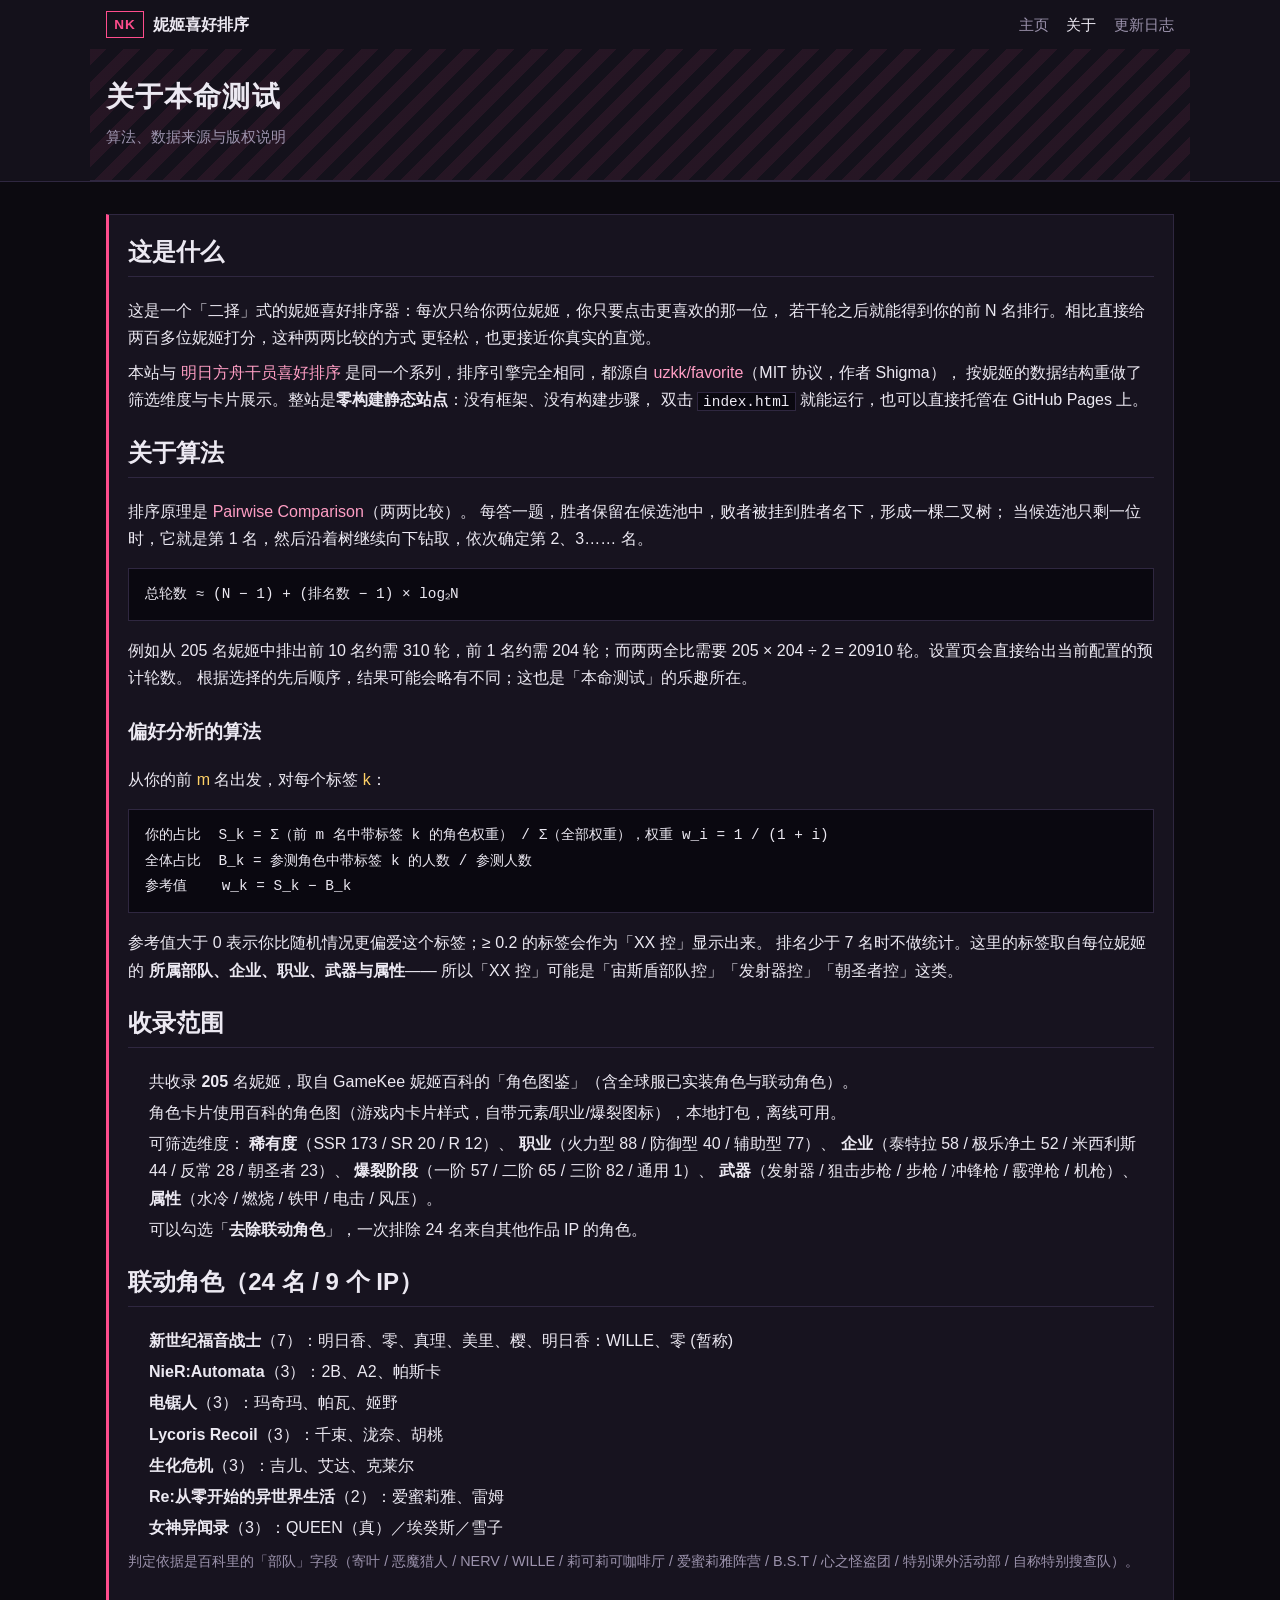
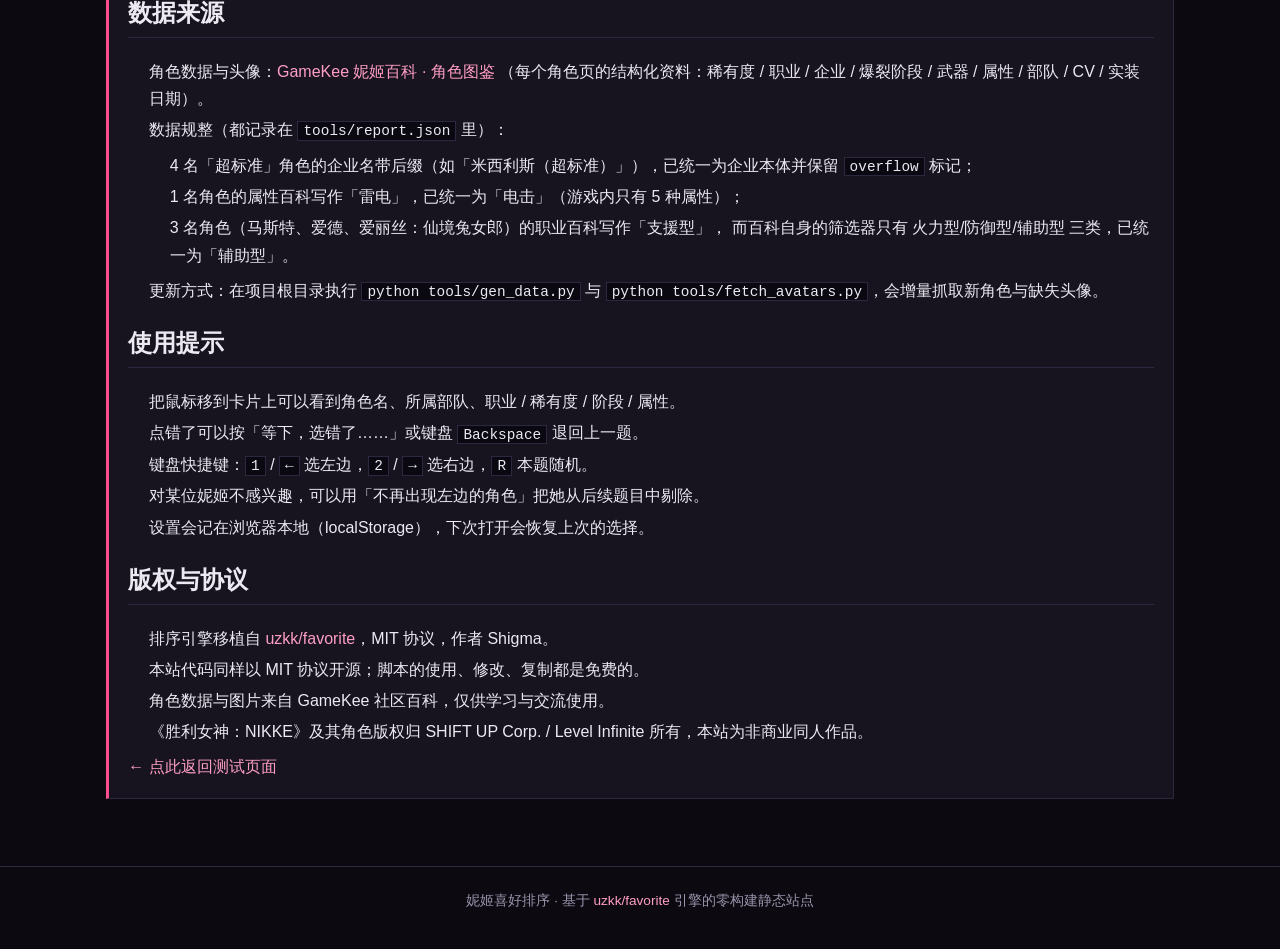
==== about.html @ b9ef57cb "feat: 胜利女神：NIKKE 妮姬喜好排序（复用明日方舟版排序引擎的零构建静态站点） - 收录 205 名妮姬（中文名/稀有度/职业/企业/爆裂阶段/武器/属性/部队/CV/实装日期），   角色" ====
<!DOCTYPE html>
<html lang="zh-CN">
<head>
<meta charset="utf-8">
<meta name="viewport" content="width=device-width,initial-scale=1">
<title>关于本命测试 | 胜利女神：NIKKE 妮姬喜好排序</title>
<meta name="description" content="妮姬喜好排序器的算法说明、数据来源与版权信息。">
<link rel="icon" href="assets/logo/favicon.png">
<link rel="stylesheet" href="css/style.css">
</head>
<body>
<header class="site-header">
  <nav class="navbar">
    <a class="brand" href="index.html"><span class="brand-mark">NK</span>妮姬喜好排序</a>
    <div class="nav-links">
      <a href="index.html">主页</a>
      <a href="about.html" class="active">关于</a>
      <a href="uplog.html">更新日志</a>
    </div>
  </nav>
  <div class="banner">
    <h1>关于本命测试</h1>
    <p class="sub">算法、数据来源与版权说明</p>
  </div>
</header>

<main class="container doc">
  <div class="section">
    <h2>这是什么</h2>
    <p>
      这是一个「二择」式的妮姬喜好排序器：每次只给你两位妮姬，你只要点击更喜欢的那一位，
      若干轮之后就能得到你的前 N 名排行。相比直接给两百多位妮姬打分，这种两两比较的方式
      更轻松，也更接近你真实的直觉。
    </p>
    <p>
      本站与 <a href="https://github.com/MRShrimpLee/arknrank" target="_blank" rel="noopener">明日方舟干员喜好排序</a>
      是同一个系列，排序引擎完全相同，都源自
      <a href="https://github.com/uzkk/favorite" target="_blank" rel="noopener">uzkk/favorite</a>（MIT 协议，作者 Shigma），
      按妮姬的数据结构重做了筛选维度与卡片展示。整站是<b>零构建静态站点</b>：没有框架、没有构建步骤，
      双击 <code>index.html</code> 就能运行，也可以直接托管在 GitHub Pages 上。
    </p>

    <h2>关于算法</h2>
    <p>
      排序原理是 <a href="https://en.wikipedia.org/wiki/Pairwise_comparison" target="_blank" rel="noopener">Pairwise Comparison</a>（两两比较）。
      每答一题，胜者保留在候选池中，败者被挂到胜者名下，形成一棵二叉树；
      当候选池只剩一位时，它就是第 1 名，然后沿着树继续向下钻取，依次确定第 2、3…… 名。
    </p>
    <pre><code>总轮数 ≈ (N − 1) + (排名数 − 1) × log₂N</code></pre>
    <p>
      例如从 205 名妮姬中排出前 10 名约需 310 轮，前 1 名约需 204 轮；而两两全比需要
      205 × 204 ÷ 2 = 20910 轮。设置页会直接给出当前配置的预计轮数。
      根据选择的先后顺序，结果可能会略有不同；这也是「本命测试」的乐趣所在。
    </p>

    <h3>偏好分析的算法</h3>
    <p>
      从你的前 <span class="formula">m</span> 名出发，对每个标签 <span class="formula">k</span>：
    </p>
    <pre><code>你的占比  S_k = Σ（前 m 名中带标签 k 的角色权重） / Σ（全部权重），权重 w_i = 1 / (1 + i)
全体占比  B_k = 参测角色中带标签 k 的人数 / 参测人数
参考值    w_k = S_k − B_k</code></pre>
    <p>
      参考值大于 0 表示你比随机情况更偏爱这个标签；≥ 0.2 的标签会作为「XX 控」显示出来。
      排名少于 7 名时不做统计。这里的标签取自每位妮姬的 <b>所属部队、企业、职业、武器与属性</b>——
      所以「XX 控」可能是「宙斯盾部队控」「发射器控」「朝圣者控」这类。
    </p>

    <h2>收录范围</h2>
    <ul>
      <li>共收录 <b id="total-ops">205</b> 名妮姬，取自 GameKee 妮姬百科的「角色图鉴」（含全球服已实装角色与联动角色）。</li>
      <li>角色卡片使用百科的角色图（游戏内卡片样式，自带元素/职业/爆裂图标），本地打包，离线可用。</li>
      <li>可筛选维度：
        <b>稀有度</b>（SSR 173 / SR 20 / R 12）、
        <b>职业</b>（火力型 88 / 防御型 40 / 辅助型 77）、
        <b>企业</b>（泰特拉 58 / 极乐净土 52 / 米西利斯 44 / 反常 28 / 朝圣者 23）、
        <b>爆裂阶段</b>（一阶 57 / 二阶 65 / 三阶 82 / 通用 1）、
        <b>武器</b>（发射器 / 狙击步枪 / 步枪 / 冲锋枪 / 霰弹枪 / 机枪）、
        <b>属性</b>（水冷 / 燃烧 / 铁甲 / 电击 / 风压）。</li>
      <li>可以勾选「<b>去除联动角色</b>」，一次排除 24 名来自其他作品 IP 的角色。</li>
    </ul>

    <h2>联动角色（24 名 / 9 个 IP）</h2>
    <ul>
      <li><b>新世纪福音战士</b>（7）：明日香、零、真理、美里、樱、明日香：WILLE、零 (暂称)</li>
      <li><b>NieR:Automata</b>（3）：2B、A2、帕斯卡</li>
      <li><b>电锯人</b>（3）：玛奇玛、帕瓦、姬野</li>
      <li><b>Lycoris Recoil</b>（3）：千束、泷奈、胡桃</li>
      <li><b>生化危机</b>（3）：吉儿、艾达、克莱尔</li>
      <li><b>Re:从零开始的异世界生活</b>（2）：爱蜜莉雅、雷姆</li>
      <li><b>女神异闻录</b>（3）：QUEEN（真）／埃癸斯／雪子</li>
    </ul>
    <p class="comment">判定依据是百科里的「部队」字段（寄叶 / 恶魔猎人 / NERV / WILLE / 莉可莉可咖啡厅 / 爱蜜莉雅阵营 / B.S.T / 心之怪盗团 / 特别课外活动部 / 自称特别搜查队）。</p>

    <h2>数据来源</h2>
    <ul>
      <li>角色数据与头像：<a href="https://www.gamekee.com/nikke/second/64599" target="_blank" rel="noopener">GameKee 妮姬百科 · 角色图鉴</a>
        （每个角色页的结构化资料：稀有度 / 职业 / 企业 / 爆裂阶段 / 武器 / 属性 / 部队 / CV / 实装日期）。</li>
      <li>数据规整（都记录在 <code>tools/report.json</code> 里）：
        <ul>
          <li>4 名「超标准」角色的企业名带后缀（如「米西利斯（超标准）」），已统一为企业本体并保留 <code>overflow</code> 标记；</li>
          <li>1 名角色的属性百科写作「雷电」，已统一为「电击」（游戏内只有 5 种属性）；</li>
          <li>3 名角色（马斯特、爱德、爱丽丝：仙境兔女郎）的职业百科写作「支援型」，
            而百科自身的筛选器只有 火力型/防御型/辅助型 三类，已统一为「辅助型」。</li>
        </ul>
      </li>
      <li>更新方式：在项目根目录执行 <code>python tools/gen_data.py</code> 与
        <code>python tools/fetch_avatars.py</code>，会增量抓取新角色与缺失头像。</li>
    </ul>

    <h2>使用提示</h2>
    <ul>
      <li>把鼠标移到卡片上可以看到角色名、所属部队、职业 / 稀有度 / 阶段 / 属性。</li>
      <li>点错了可以按「等下，选错了……」或键盘 <code>Backspace</code> 退回上一题。</li>
      <li>键盘快捷键：<code>1</code> / <code>←</code> 选左边，<code>2</code> / <code>→</code> 选右边，<code>R</code> 本题随机。</li>
      <li>对某位妮姬不感兴趣，可以用「不再出现左边的角色」把她从后续题目中剔除。</li>
      <li>设置会记在浏览器本地（localStorage），下次打开会恢复上次的选择。</li>
    </ul>

    <h2>版权与协议</h2>
    <ul>
      <li>排序引擎移植自 <a href="https://github.com/uzkk/favorite" target="_blank" rel="noopener">uzkk/favorite</a>，MIT 协议，作者 Shigma。</li>
      <li>本站代码同样以 MIT 协议开源；脚本的使用、修改、复制都是免费的。</li>
      <li>角色数据与图片来自 GameKee 社区百科，仅供学习与交流使用。</li>
      <li>《胜利女神：NIKKE》及其角色版权归 SHIFT UP Corp. / Level Infinite 所有，本站为非商业同人作品。</li>
    </ul>

    <p><a href="index.html">← 点此返回测试页面</a></p>
  </div>
</main>

<footer class="site-footer">
  <p>妮姬喜好排序 · 基于 <a href="https://github.com/uzkk/favorite" target="_blank" rel="noopener">uzkk/favorite</a> 引擎的零构建静态站点</p>
</footer>

<script src="js/data.js"></script>
<script>
  (function () {
    var el = document.getElementById('total-ops')
    if (el && window.AK_DATA && window.AK_DATA.meta) el.textContent = window.AK_DATA.meta.total
  })()
</script>
</body>
</html>
---- css/style.css ----
/*
 * 胜利女神：NIKKE 妮姬喜好排序 —— 样式
 * 深色 + 品红点缀的方舟/妮姬风格；卡片为竖版（游戏内角色卡片约 3:4）
 */

:root {
  --bg: #0c0a10;
  --bg-soft: #14111b;
  --panel: #17131f;
  --line: #2f2740;
  --text: #ece9f2;
  --text-dim: #9c93ad;
  --accent: #ff4d8d;
  --accent-soft: #ff9ec4;
  --gold: #ffd166;
  --cyan: #5fe1ff;
  --btn: #221b2e;
  --btn-hover: #2e2540;
  --warning: #6b2f47;
  --warning-hover: #8a3d5b;
}

* { box-sizing: border-box; }

html, body {
  margin: 0;
  padding: 0;
  background: var(--bg);
  color: var(--text);
  font-family: "Segoe UI", "Microsoft YaHei", "PingFang SC", "Hiragino Sans GB", sans-serif;
  font-size: 16px;
  line-height: 1.6;
}

a { color: var(--accent-soft); text-decoration: none; }
a:hover { text-decoration: underline; }

/* ---------------- 顶栏 ---------------- */
.site-header { border-bottom: 1px solid var(--line); background: var(--bg-soft); }

.navbar {
  max-width: 1100px;
  margin: 0 auto;
  padding: 0.7rem 1rem;
  display: flex;
  align-items: center;
  justify-content: space-between;
  flex-wrap: wrap;
  gap: 0.5rem;
}

.brand { display: flex; align-items: center; gap: 0.55rem; color: var(--text); font-weight: 600; }
.brand:hover { text-decoration: none; color: var(--accent); }
.brand-mark {
  display: inline-block;
  padding: 0.1rem 0.45rem;
  border: 1px solid var(--accent);
  color: var(--accent);
  font-size: 0.85rem;
  font-weight: 700;
  letter-spacing: 0.08em;
}

.nav-links { display: flex; gap: 1.1rem; font-size: 0.95rem; }
.nav-links a { color: var(--text-dim); }
.nav-links a.active, .nav-links a:hover { color: var(--text); text-decoration: none; }

.banner {
  max-width: 1100px;
  margin: 0 auto;
  padding: 1.6rem 1rem 1.9rem;
  background-image: repeating-linear-gradient(135deg, rgba(255, 77, 141, 0.08) 0 12px, transparent 12px 24px);
  border-bottom: 1px solid var(--line);
}
.banner h1 { margin: 0; font-size: 1.75rem; letter-spacing: 0.04em; }
.banner .sub { margin: 0.35rem 0 0; color: var(--text-dim); font-size: 0.95rem; }

/* ---------------- 主体 ---------------- */
main.container {
  max-width: 1100px;
  margin: 0 auto;
  padding: 2rem 1rem 3rem;
}

.site-footer {
  border-top: 1px solid var(--line);
  color: var(--text-dim);
  font-size: 0.85rem;
  text-align: center;
  padding: 1.2rem 1rem 2rem;
}
.site-footer p { margin: 0.2rem 0; }

h2, h3, h4 { font-weight: 600; }
.tac { text-align: center; }
.emphasize { color: var(--accent); font-weight: 600; }

/* ---------------- 分区 ---------------- */
.section {
  background: var(--panel);
  border: 1px solid var(--line);
  border-left: 3px solid var(--accent);
  padding: 1.1rem 1.2rem;
  margin-bottom: 1.2rem;
}
.section > :first-child { margin-top: 0 !important; }
.section > :last-child { margin-bottom: 0 !important; }
.section p, .section ul { margin: 0.5rem 0; line-height: 1.7; }
.section p.title { font-weight: 700; }
.section p.comment { color: var(--text-dim); font-size: 0.9rem; margin: 0.3rem 0; }
.section p.list { margin: 0; }
.section p.list > span { font-weight: 700; display: inline-block; margin: 0.4rem 0; }
.section hr { border: 0; border-top: 1px solid var(--line); margin: 0.8rem 0; }

.section ul { padding-inline-start: 1.2rem; }
.section li { list-style: none; }
ul.inline-list, .inline-list { display: inline-block; padding-inline-start: 0; margin: 0.2rem 0; }
.inline-list li.inline, li.inline { display: inline-block; }
li.medium { min-width: 8.2em; }
li.short { min-width: 5.2em; }
li.long { min-width: 13em; }

/* ---------------- 勾选框 / 单选框 ---------------- */
.checkbox, .radio {
  display: inline-flex;
  align-items: center;
  gap: 0.4rem;
  cursor: pointer;
  user-select: none;
  position: relative;
  padding: 0.1rem 0.3rem 0.1rem 0;
}
.checkbox input, .radio input { position: absolute; opacity: 0; width: 1px; height: 1px; }

.checkbox .box, .radio .box {
  width: 1.05em;
  height: 1.05em;
  border: 1px solid var(--line);
  background: #0a0810;
  display: inline-block;
  position: relative;
  flex: 0 0 auto;
  transition: background 0.15s, border-color 0.15s;
}
.radio .box { border-radius: 50%; }
.checkbox .box::after, .radio .box::after {
  content: "";
  position: absolute;
  inset: 0;
  opacity: 0;
  transition: opacity 0.15s;
}
.checkbox .box::after {
  border: solid var(--accent);
  border-width: 0 2px 2px 0;
  width: 0.3em;
  height: 0.58em;
  margin: 0.06em auto auto 0.3em;
  transform: rotate(42deg);
}
.radio .box::after { inset: 3px; border-radius: 50%; background: var(--accent); }
.checkbox.checked .box, .radio.checked .box { border-color: var(--accent); }
.checkbox.checked .box::after, .radio.checked .box::after { opacity: 1; }
.checkbox .label, .radio .label { white-space: nowrap; }
.checkbox .count {
  color: var(--text-dim);
  font-size: 0.78em;
  border: 1px solid var(--line);
  padding: 0 0.3em;
  margin-left: 0.15em;
}
.checkbox:hover .label, .radio:hover .label { color: var(--accent); }

/* ---------------- 按钮 ---------------- */
.button-container { width: 100%; max-width: 22em; margin: 1.6em auto 0; text-align: center; }
.button-container .btn { display: block; width: 100%; margin: 0.6rem 0; }

.btn {
  font: inherit;
  font-size: 0.95rem;
  color: var(--text);
  background: var(--btn);
  border: 1px solid var(--line);
  padding: 0.55rem 1rem;
  cursor: pointer;
  transition: background 0.15s, border-color 0.15s, color 0.15s;
}
.btn:hover:not(:disabled) { background: var(--btn-hover); border-color: var(--accent); }
.btn:disabled, .btn.disabled { opacity: 0.45; cursor: not-allowed; }
.btn.warning { background: var(--warning); border-color: #8a4a63; }
.btn.warning:hover:not(:disabled) { background: var(--warning-hover); border-color: var(--accent); }
.btn.small { font-size: 0.85rem; padding: 0.35rem 0.8rem; }

/* ---------------- 卡片（竖版） ---------------- */
.char-view {
  width: 190px;
  max-width: 100%;
  position: relative;
  border: 1px solid #000;
  outline: 1px solid var(--line);
  background: #0a0810;
  cursor: pointer;
  user-select: none;
  overflow: hidden;
}
.char-view img {
  width: 100%;
  display: block;
  aspect-ratio: 3 / 4;
  object-fit: cover;
  object-position: top center;
}
.char-view .info {
  position: absolute;
  left: 0;
  right: 0;
  bottom: 0;
  padding: 0.35rem 0.5rem 0.45rem;
  background: linear-gradient(transparent, rgba(6, 4, 10, 0.92) 45%);
  opacity: 0;
  transition: opacity 0.25s ease;
  pointer-events: none;
}
.char-view:hover .info, .char-view.loading .info { opacity: 1; }
@media (hover: none) { .char-view .info { opacity: 1; } }
.char-view .info .name { font-size: 1.05rem; font-weight: 600; line-height: 1.25; }
.char-view .info .nick { color: #cfc7dd; font-size: 0.8rem; }
.char-view .info .meta { color: var(--cyan); font-size: 0.74rem; margin-top: 0.1rem; }

.char-view .mask { position: absolute; inset: 0; background: #0a0810; display: none; }
.char-view.loading .mask { display: block; }
.spinner {
  position: absolute;
  top: 50%; left: 50%;
  width: 2.2rem; height: 2.2rem;
  margin: -1.1rem 0 0 -1.1rem;
  border: 3px solid rgba(255, 77, 141, 0.25);
  border-top-color: var(--accent);
  border-radius: 50%;
  animation: rotating 0.9s linear infinite;
}
@keyframes rotating { to { transform: rotate(360deg); } }
.char-view.broken::after {
  content: "图片缺失";
  position: absolute;
  inset: 0;
  display: flex;
  align-items: center;
  justify-content: center;
  color: var(--text-dim);
  font-size: 0.9rem;
  background: #0a0810;
}

/* ---------------- 二择 ---------------- */
.quiz-table {
  margin: 0 auto 1.5rem;
  border-collapse: separate;
  border-spacing: 0.4em;
  vertical-align: middle;
}
.quiz-table td { padding: 0 0.5rem 0.3rem; text-align: center; }
.quiz-table tr.characters > td { padding-bottom: 0.9rem; }
.quiz-table .btn { display: block; width: 100%; }

.keyboard-hint kbd {
  border: 1px solid var(--line);
  background: #0a0810;
  padding: 0 0.35em;
  font-size: 0.85em;
  font-family: inherit;
}

/* ---------------- 结果 ---------------- */
.ranking { margin: 1rem 0 2rem; }
.ranking .row {
  display: flex;
  flex-wrap: wrap;
  justify-content: center;
  align-items: flex-start;
  gap: 0.9rem;
  margin: 0.9rem 0;
}

.char-view.result { cursor: default; width: 150px; margin: 0; }
.char-view.result.first { width: 230px; }
.char-view.result .rank {
  font-size: 0.85rem;
  color: var(--gold);
  text-align: center;
  padding: 0.15rem 0;
  border-bottom: 1px solid var(--line);
}
.char-view.result .info { opacity: 1; position: static; background: none; padding: 0.3rem 0.4rem 0.4rem; }
.char-view.result .info .name { font-size: 0.92rem; line-height: 1.3; }
.char-view.result .info .nick { font-size: 0.75rem; }
.char-view.result .info .meta { font-size: 0.7rem; }

.collapse-view { border-left-color: var(--gold); }
.collapse-view > summary { cursor: pointer; outline: none; }
.collapse-view > summary h3 { display: inline-block; margin: 0 0 0.4rem; font-size: 1.15rem; }
.collapse-view > summary::-webkit-details-marker { color: var(--gold); }

table.result {
  width: 100%;
  max-width: 100%;
  border-collapse: collapse;
  margin: 1rem auto;
  text-align: center;
  font-size: 0.92rem;
}
table.result th, table.result td { border: 1px solid var(--line); padding: 0.4em 0.6em; }
table.result th { background: #120e1a; color: var(--text-dim); font-weight: 600; }
table.result tr:nth-child(2n) td { background: #14101c; }

.high-pref-box { margin: 0.6rem 0 1rem; }
.high-pref {
  display: inline-block;
  margin: 0.15em 0.4em;
  padding: 0.15em 0.6em;
  border: 1px solid var(--gold);
  color: var(--gold);
  font-weight: 700;
  font-size: 1.05em;
}

/* ---------------- 文档页 ---------------- */
.doc h2 { border-bottom: 1px solid var(--line); padding-bottom: 0.3rem; }
.doc h3 { margin-top: 1.6rem; }
.doc code {
  background: #0a0810;
  border: 1px solid var(--line);
  padding: 0.05em 0.35em;
  font-family: Consolas, "Courier New", monospace;
  font-size: 0.9em;
}
.doc pre { background: #0a0810; border: 1px solid var(--line); padding: 0.8rem 1rem; overflow-x: auto; }
.doc pre code { border: 0; background: none; padding: 0; }
.doc .formula { color: var(--gold); }
.doc ul { padding-inline-start: 1.3rem; }
.doc li { margin: 0.25rem 0; }

/* ---------------- 窄屏 ---------------- */
@media (max-width: 640px) {
  body { font-size: 15px; }
  .banner h1 { font-size: 1.35rem; }
  main.container { padding: 1.2rem 0.7rem 2.5rem; }

  .quiz-table { width: 100%; table-layout: fixed; border-spacing: 0.15em; font-size: 0.9rem; }
  .quiz-table td { padding: 0 0.15rem 0.3rem; }
  .quiz-table .char-view { width: 100%; }
  .quiz-table .btn {
    font-size: 0.82rem;
    padding: 0.45rem 0.3rem;
    line-height: 1.3;
    white-space: normal;
    word-break: break-word;
  }

  .char-view.result { width: 28vw; }
  .char-view.result.first { width: 44vw; }
  .ranking .row { gap: 0.5rem; margin: 0.6rem 0; }
  li.medium { min-width: 7.4em; }
  li.short { min-width: 4.8em; }
  table.result { font-size: 0.84rem; }
  table.result th, table.result td { padding: 0.3em 0.35em; }
  table.result .nick, table.result .prof { display: none; }
  .keyboard-hint { font-size: 0.85rem; }
}
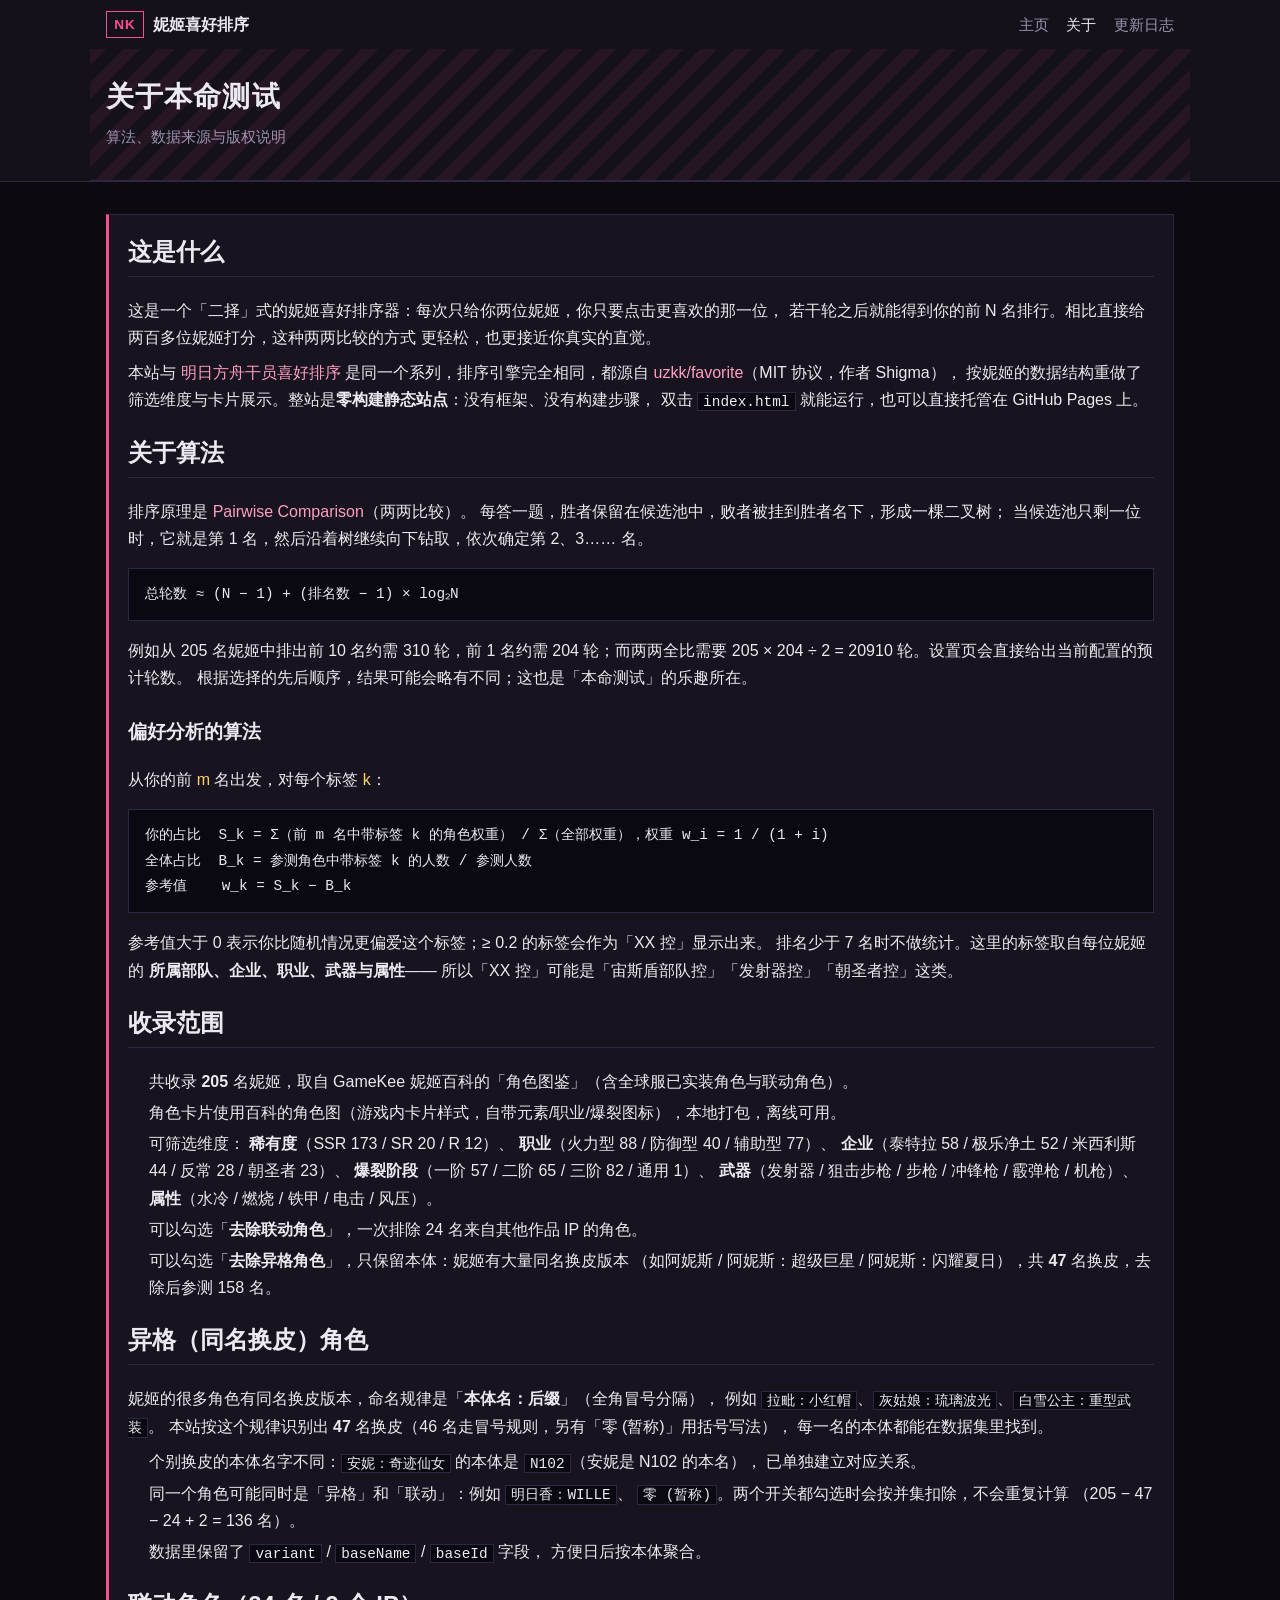
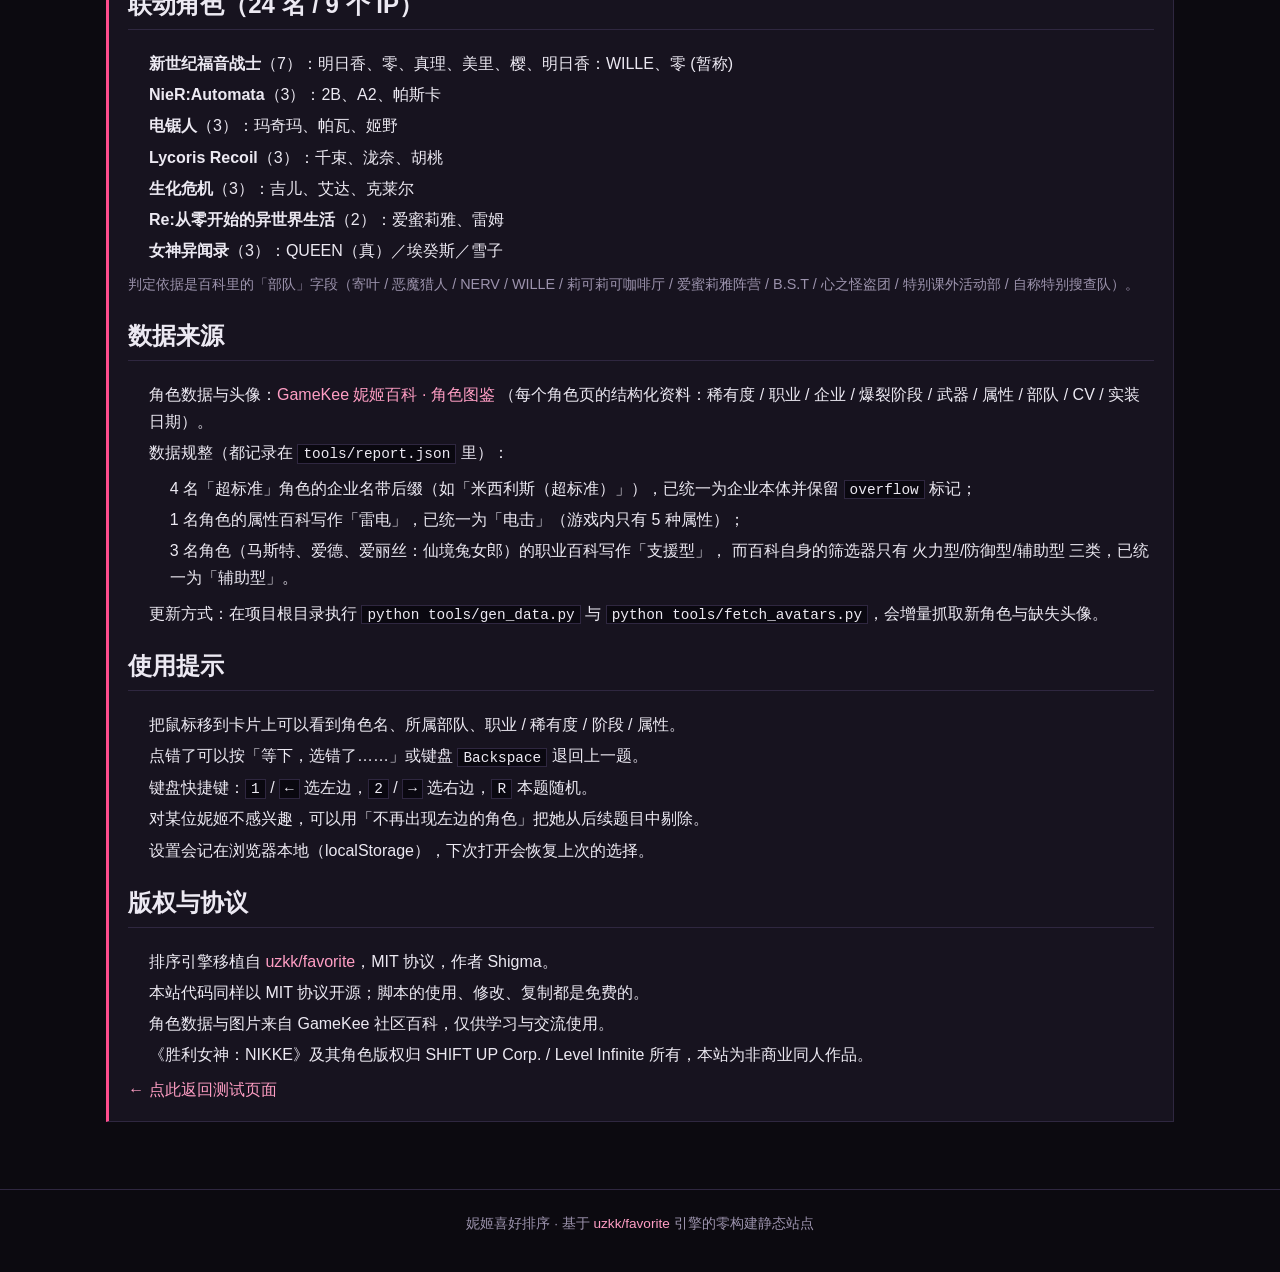
==== commit d11ccb9c: "feat: 新增「去除异格角色」开关（47 名同名换皮） - 换皮识别规则：名字含全角冒号「：」即「本体名：后缀」（46 名），   另有「零 (暂称)」括号写法单列；共 47 名换皮、158 名本体" ====
--- a/about.html
+++ b/about.html
@@ -78,6 +78,25 @@
         <b>武器</b>（发射器 / 狙击步枪 / 步枪 / 冲锋枪 / 霰弹枪 / 机枪）、
         <b>属性</b>（水冷 / 燃烧 / 铁甲 / 电击 / 风压）。</li>
       <li>可以勾选「<b>去除联动角色</b>」，一次排除 24 名来自其他作品 IP 的角色。</li>
+      <li>可以勾选「<b>去除异格角色</b>」，只保留本体：妮姬有大量同名换皮版本
+        （如阿妮斯 / 阿妮斯：超级巨星 / 阿妮斯：闪耀夏日），共 <b>47</b> 名换皮，去除后参测 158 名。</li>
+    </ul>
+
+    <h2>异格（同名换皮）角色</h2>
+    <p>
+      妮姬的很多角色有同名换皮版本，命名规律是「<b>本体名：后缀</b>」（全角冒号分隔），
+      例如 <code>拉毗：小红帽</code>、<code>灰姑娘：琉璃波光</code>、<code>白雪公主：重型武装</code>。
+      本站按这个规律识别出 <b>47</b> 名换皮（46 名走冒号规则，另有「零 (暂称)」用括号写法），
+      每一名的本体都能在数据集里找到。
+    </p>
+    <ul>
+      <li>个别换皮的本体名字不同：<code>安妮：奇迹仙女</code> 的本体是 <code>N102</code>（安妮是 N102 的本名），
+        已单独建立对应关系。</li>
+      <li>同一个角色可能同时是「异格」和「联动」：例如 <code>明日香：WILLE</code>、
+        <code>零 (暂称)</code>。两个开关都勾选时会按并集扣除，不会重复计算
+        （205 − 47 − 24 + 2 = 136 名）。</li>
+      <li>数据里保留了 <code>variant</code> / <code>baseName</code> / <code>baseId</code> 字段，
+        方便日后按本体聚合。</li>
     </ul>
 
     <h2>联动角色（24 名 / 9 个 IP）</h2>
